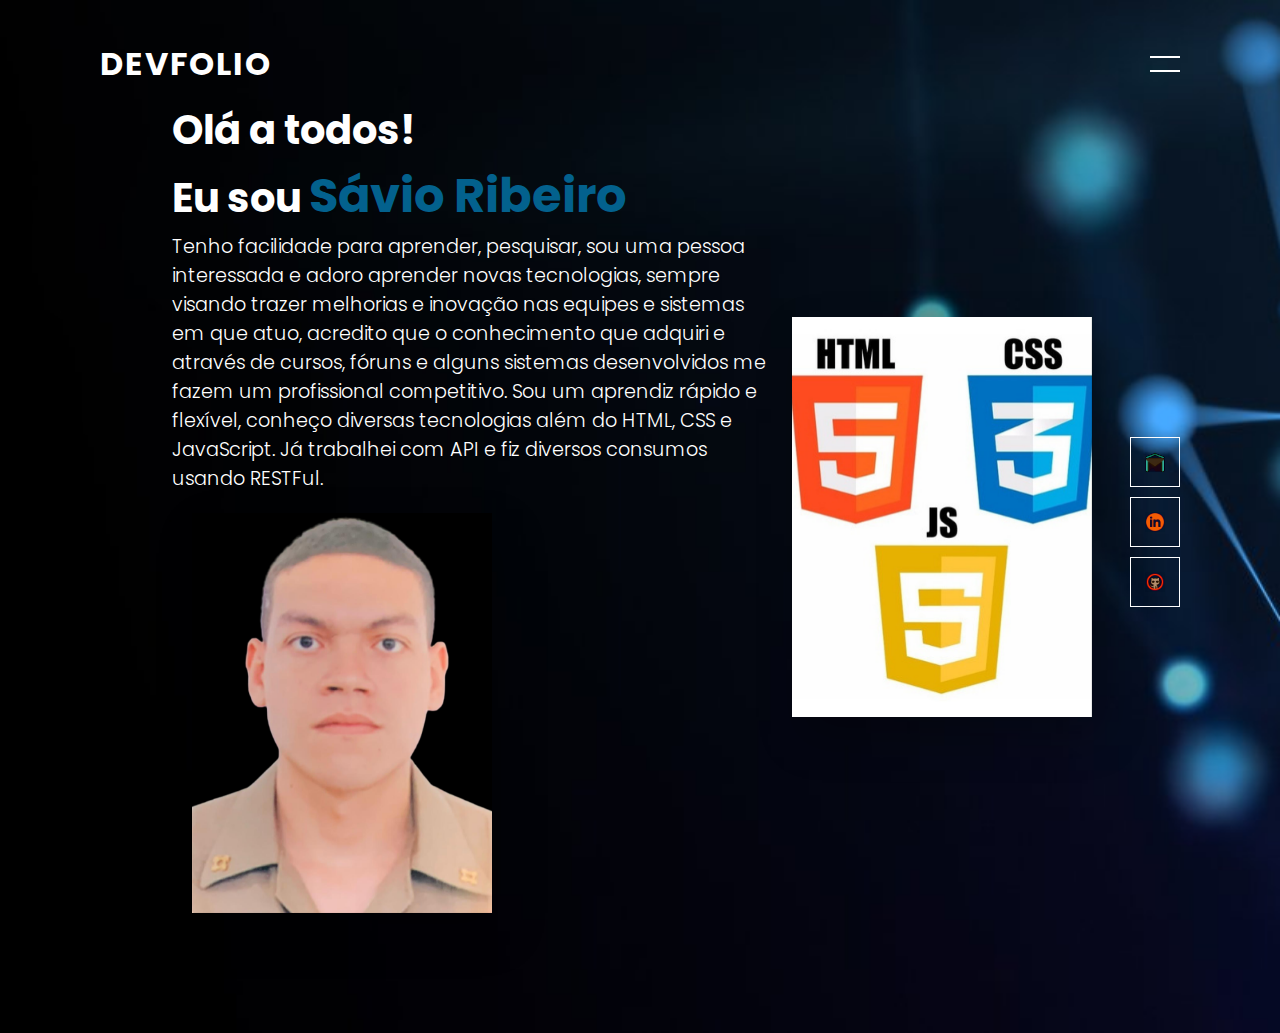
==== index.html @ c27a9003 "Add files via upload" ====
<!DOCTYPE html>
<html lang="en">
<head>
  <meta name="viewport" content="width=device-width, initial-scale=1.0">
  <meta charset="UTF-8">
  <title>Responsive Portfolio Landing Page</title>
  <link rel="stylesheet" href="port.css">
</head>
<body>
  
  <section class="banner" id="sec">.
    <header>
      <a href="index.html" class="logo">DevFolio</a>
      <div id="toggle" onclick="toggle()"></div>
    </header>
    <div class="content">
      <h2>Olá a todos!<br>Eu sou <span>Sávio Ribeiro</span></h2>
      
         <p>
          Tenho facilidade para aprender, pesquisar, sou uma pessoa interessada e adoro aprender novas tecnologias, sempre visando trazer melhorias e inovação nas equipes e sistemas em que atuo, acredito que o conhecimento que adquiri e através de cursos, fóruns e alguns sistemas desenvolvidos me fazem um profissional competitivo. Sou um aprendiz rápido e flexível, conheço diversas tecnologias além do HTML, CSS e JavaScript. Já trabalhei com API e fiz diversos consumos usando RESTFul. 
         </p>
     
    
      <div class="card">
        <div class="imgBox">
          <img src="images/savio.jpg">
          <img src="images/savio.jpg">
        </div>
        <div class="details">
          <div class="content">
            <h2><span>Desenvoldedor Front-End</h2>
              <h2><span>Desing Gráfico</span></h2>
              <div class="social-icons">
              <a href="#"><i class="fa fa-facebook" aria-hidden="true"></i></a>
              <a href="#"><i class="fa fa-twitter" aria-hidden="true"></i></a>
              <a href="#"><i class="fa fa-linkedin" aria-hidden="true"></i></a>
              <a href="#"><i class="fa fa-instagram" aria-hidden="true"></i></a>
            </div>
          </div>
        </div>
      </div>
    </div>
    <div class="card">
      <div class="imgBox">
        <img src="images/skills.jpg">
        <img src="images/skills.jpg">
      </div>
      <div class="details">
        <div class="content">
          <h2><span>Skills</h2>
            <h4><span>Desenvolvimento web;</span></h4>
            <h4><span>Acessibilidade;</span></h4>
            <h4><span>API e SEO;</span></h4>
            <h4><span>Desenvolvimento de</span></h4>
            <h4><span>aplicações responsivas;</span></h4>
            <h4><span>Soluções estilizadas;</span></h4>
            <h4><span>Git;</span></h4>
            <div class="social-icons">
            <a href="#"><i class="fa fa-facebook" aria-hidden="true"></i></a>
            <a href="#"><i class="fa fa-twitter" aria-hidden="true"></i></a>
            <a href="#"><i class="fa fa-linkedin" aria-hidden="true"></i></a>
            <a href="#"><i class="fa fa-instagram" aria-hidden="true"></i></a>
          </div>
        </div>
      </div>
    </div>
  </div>

    <ul class="sci">
      
      <li><a href="mailto:savio.mrs@hotmail.com"><img src="images/icons8-gmail.gif"></a></li>
      <li><a href="https://www.linkedin.com/in/s%C3%A1vio-oliveira-0b1458131/"><img src="images/icons8-linkedin-circled.gif"></a></li>
      <li><a href="https://github.com/saviomrs"><img src="images/icons8-github.gif"></a></li>
    </ul>
  </section>
  <div id="navigation">
    <ul>
        <li><a href="index.html">Home</a></li>
        <li><a href="portfolio1.html">Portfolio</a></li> 
        <li><a href="contact.html">Contato</a></li>
      </ul>
    </div>
  <script type="text/javascript">
    function toggle(){
      var sec = document.getElementById('sec');
      var nav = document.getElementById('navigation');
      sec.classList.toggle('active')
      nav.classList.toggle('active')
    }
  </script>
  
</body>
</html>
---- port.css ----
@import url('https://fonts.googleapis.com/css?family=Poppins:200,300,400,500,600,700,800,900&display=swap');
*
{
  margin: 0;
  padding: 0;
  box-sizing: border-box;
  font-family: 'Poppins', sans-serif;
}
header
{
  position: absolute;
  top: 0;
  left: 0;
  width: 100%;
  display: flex;
  justify-content: space-between;
  align-items: center;
  padding: 40px 100px;
  z-index: 1000;
  transition: 0.6s;
}
header .logo
{
  position: relative;
  font-weight: 700;
  color: #fff;
  text-decoration: none;
  font-size: 2em;
  text-transform: uppercase;
  letter-spacing: 2px;
  transition: 0.6s;
}
header #toggle
{
  position: relative;
  width: 30px;
  height: 30px;
  cursor: pointer;
}
header #toggle:before
{
  content: '';
  position: absolute;
  top: 7px;
  width: 100%;
  height: 2px;
  background: #fff;
}
header #toggle:after
{
  content: '';
  position: absolute;
  bottom: 7px;
  width: 100%;
  height: 2px;
  background: #fff;
}
.banner.active #toggle:before
{
  top: 50%;
  left: 50%;
  transform: translate(-50%,-50%) rotate(45deg);
}
.banner.active #toggle:after
{
  top: 50%;
  left: 50%;
  transform: translate(-50%,-50%) rotate(-45deg);
}
.banner
{
  position: relative;
  width: 100%;
  padding: 100px;
  min-height: 100vh;
  background: url(images/fundo.jpg);
  background-size: cover;
  display: flex;
  align-items: center;
  transition: 0.5s;
  z-index: 2;
}
.banner.active
{
  transform: translate(-400px);
}
.banner .content
{
  max-width: 600px;
}
.banner .content h2
{
  color: #fff;
  font-size: 2.5em;
}
.banner .content h2 span
{
  color: #03618d;
  font-size: 1.2em;
}
.banner .content p
{
  font-size: 1.2em;
  color: #fff;
  font-weight: 300;
}
.banner .content a
{
  position: relative;
  display: inline-block;
  margin-top: 20px;
  background: #fff;
  color: #000;
  padding: 10px 30px;
  text-decoration:  none;
  font-size: 1.2em;
  font-weight: 500;
}
.sci
{
  position: absolute;
  display: flex;
  flex-direction: column;
  right: 100px;
}
.sci li
{
  list-style: none;
}
.sci li a
{
  position: relative;
  display: grid;
  place-items: center;
  width: 50px;
  height: 50px;
  text-decoration: none;
  border: 1px solid #fff;
  margin: 10px 0 0;
}
.sci li a:hover
{
  background: #fff;
}
.sci li a img
{
  filter: invert(1);
  max-width: 20px;
  mix-blend-mode: difference;
}
#navigation
{
  position: fixed;
  top: 0;
  right: -200px;
  width: 400px;
  height: 100vh;
  background: #024463;
  z-index: 1;
  display: grid;
  place-items: center;
  transition: 0.5s;
}
#navigation.active
{
  right: 0;
}
#navigation ul
{
  display: flex;
  flex-direction: column;
}
#navigation ul li
{
  list-style: none;
}
#navigation ul li a
{
  color: #fff;
  text-decoration: none;
  display: inline-block;
  font-size: 2em;
  font-weight: 600;
  text-transform: uppercase;
}
@media (max-width: 767px)
{
  header
  {
    padding: 20px 50px;
  }
  .banner
  {
    padding: 100px 50px 150px;
  }
  .banner .content h2
  {
    font-size: 1.8em;
  }
  .banner .content p,
  .banner .content a
  {
    font-size: 1em;
  }
  .banner.active
  {
    transform: translate(-250px);
  }

  #navigation
  {
    width: 300px;
  }
  #navigation ul li a
  {
    font-size: 1.5em;
    margin: 5px 0;
  }
  .sci
  {
    position: absolute;
    bottom: 100px;
    right: initial;
    flex-direction: row;
  }
  .sci li a
  {
    margin: initial;
    margin-right: 10px;
  }
}


section
{
  display: flex;
  justify-content: center;
  align-items: center;
  min-height: 100vh;
  background: #024463;
}
section::before
{
  content: '';
  position: absolute;
  top: 0;
  left: 0;
  width: 50%;
  height: 100%;
  
}
.card
{
	position: relative;
	width: 300px;
	height: 400px;
	margin: 20px 20px;
	background: #fff;
	transform-style: preserve-3d;
	transform: perspective(1000px);
	box-shadow: 10px 20px 40px rgba(0,0,0,0.25);
	transition: 1s;
}
.card:hover
{
	transform: translateX(50%);
	
}
.card .imgBox
{
	width: 100%;
	height: 100%;
	position: relative;
	transform-origin: left;
	z-index: 1;
	transform-style: preserve-3d;
	background: #000;
	transition: 1s;
}
.card:hover .imgBox
{
	transform: rotateY(-180deg);
	box-shadow: 10px 20px 40px rgba(0,0,0,0.25);
}
.card .imgBox img
{
	position: absolute;
	top: 0;
	left: 0;
	width: 100%;
	height: 100%;
	object-fit: cover;
	transform-style: preserve-3d;
	backface-visibility: hidden;
}
.card .imgBox img:nth-child(2)
{
	transform: rotateY(180deg);
}
.card .details
{
	position: absolute;
	top: 0;
	left: 0;
	width: 100%;
	height: 100%;
	box-sizing: border-box;
	padding: 20px;
	display: flex;
	justify-content: center;
	align-items: center;
}
.card .details .content
{
	display: flex;
	justify-content: center;
	align-items: center;
	flex-direction: column;
}
.card .details h2
{
	text-align: center;
	font-weight: 700;
	line-height: 1em;
}
.card .details h2 span
{
	color: #024463;
	font-size: 0.8em;
}

.skills {
  max-width: 68.75rem;
  margin: auto;
  text-align: center;
  margin-top: 2.5rem;
}

.skill-header {
  margin-bottom: 1rem;
}

.skills-wrapper img {
  padding: 1.25rem;
}

.icon {
  width: 15.875rem;
  height: 16.25rem;
}

.skills {
  max-width: 68.75rem;
  margin: auto;
  text-align: center;
  margin-top: 2.5rem;
}

.skill-header {
  margin-bottom: 1rem;
}

.skills-wrapper img {
  padding: 1.25rem;
}

.icon {
  width: 16.875rem;
  height: 16.25rem;
}
.container
{
	position: relative;
	width: 1100px;
	display: flex;
	justify-content: center;
	align-items: center;
	flex-wrap: wrap;
	padding: 30px 20px 10px;
}
.container .card
{
	max-width: 300px;
	height: 420px;
	height: 215px;
	background: #fff;
	margin: 30px 10px;
	padding: 20px 15px;
	display: flex;
	border-radius: 4px;
	flex-direction: column;
	box-shadow: 0 5px 20px rgba(0,0,0,0.5);
	transition: 0.3s ease-in-out;
}
.container .card:hover
{
	height: 420px;
}
.container .card .imgBx
{
	position: relative;
	background: #fff;
	top: -60px;
	left: 20px;
    min-width: initial;
    width: 260px;
    height: 260px;
	border-radius: 4px;
	z-index: 1;
	box-shadow: 0 5px 20px rgba(0,0,0,0.2);
}
.container .card .imgBx img
{
	max-width: 100%;
	border-radius: 4px;
}
.container .card .content
{
	position: relative;
	margin-top: -140px;
	padding: 10px 15px;
	text-align: center;
	color: #111;
	visibility: hidden;
	opacity: 0;
	transition: 0.3s ease-in-out;
	transition-delay: 0s;
}
.container .card:hover .content
{
	visibility: visible;
	opacity: 1;
	margin-top: -40px;
	transition-delay: 0.3s;
}
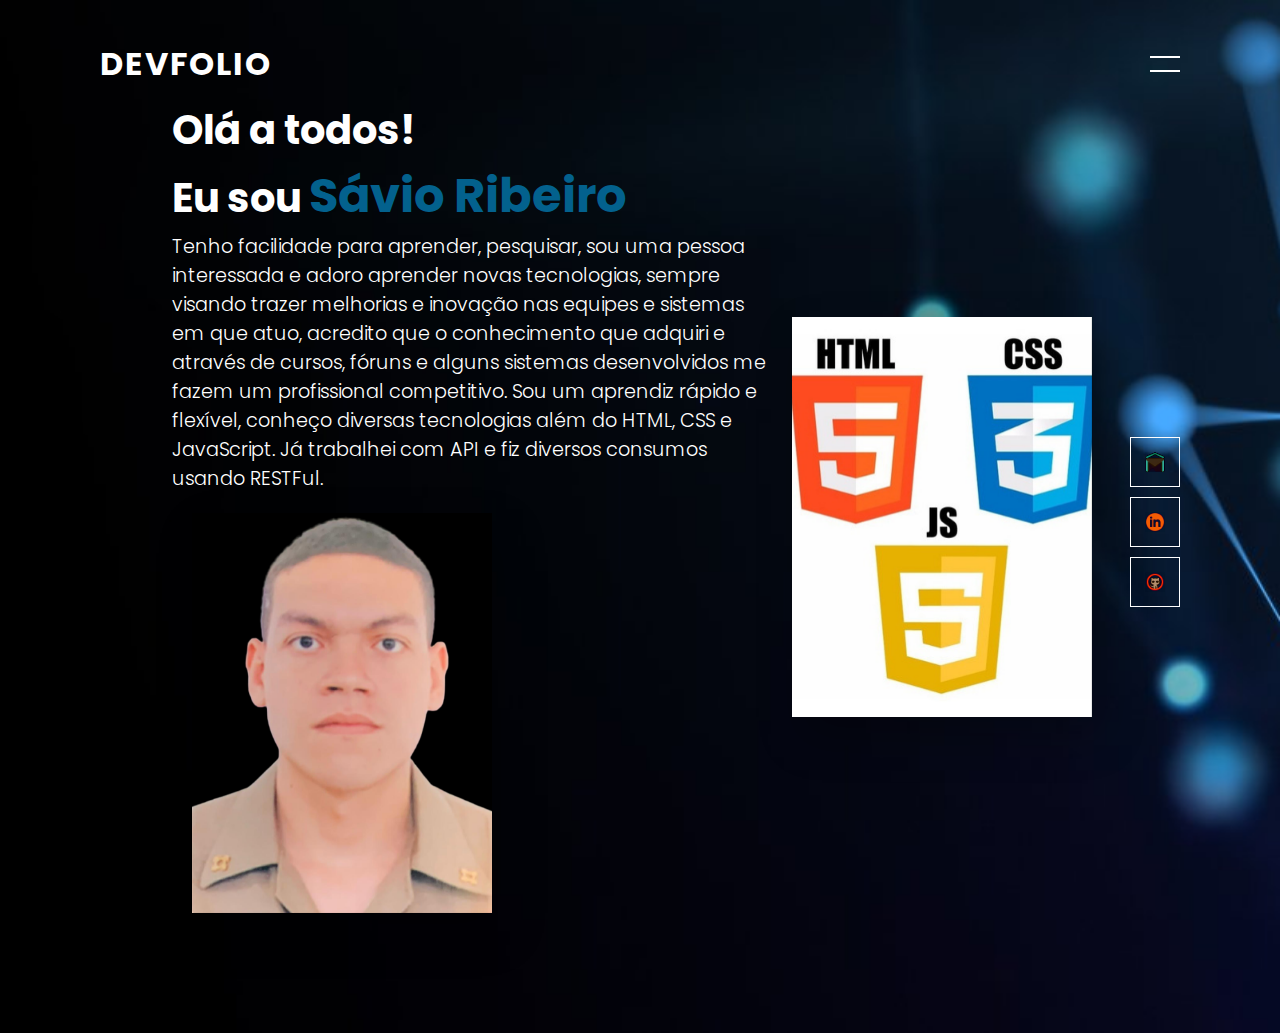
==== commit 5e80df0a: "Update index.html" ====
--- a/index.html
+++ b/index.html
@@ -3,7 +3,7 @@
 <head>
   <meta name="viewport" content="width=device-width, initial-scale=1.0">
   <meta charset="UTF-8">
-  <title>Responsive Portfolio Landing Page</title>
+  <title>Responsivo Portfolio</title>
   <link rel="stylesheet" href="port.css">
 </head>
 <body>
@@ -90,4 +90,4 @@
   </script>
   
 </body>
-</html>+</html>
